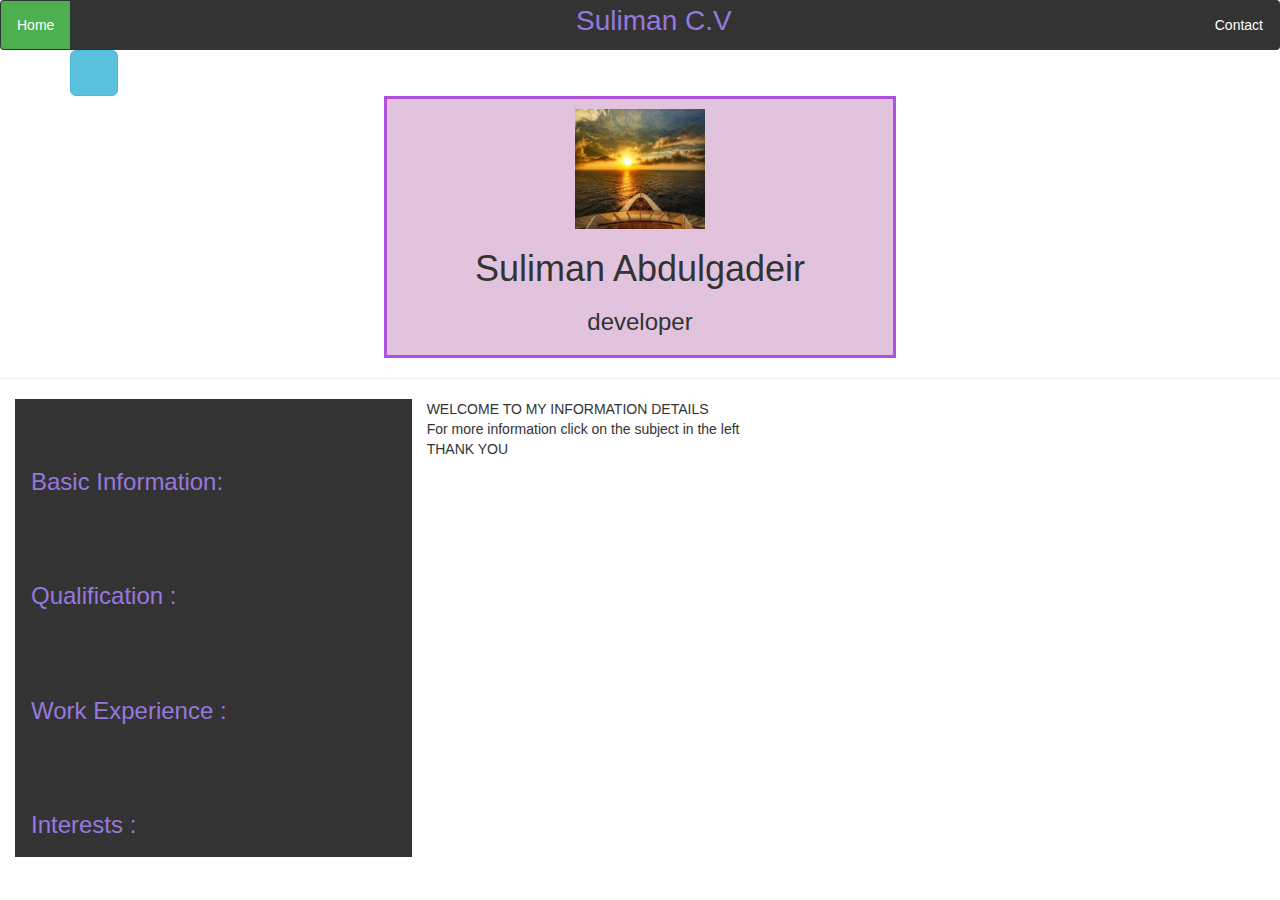
==== index.html @ 8e0592b6 "Update index.html" ====
<!DOCTYPE html>
<html>
<head>
	<meta charset="utf-8">
	
	<link href="mystyle.css" rel="stylesheet">
	<link rel="stylesheet" type="text/css" href="bootstrap.min.css">	
	<title>My cv</title>
    
    <script src="https://ajax.googleapis.com/ajax/libs/jquery/1.12.4/jquery.min.js"></script>
    <script src="http://maxcdn.bootstrapcdn.com/bootstrap/3.3.7/js/bootstrap.min.js"></script>
<script>
$(document).ready(function(){
    $(".su div").hide();
    

    $("#Qualification").click(function(){
        $(".su div").hide();
        $('.introduction').hide();
        $('#toon2').show();
       
    });
    $("#inform").click(function(){
        $(".su div").hide();
        $('.introduction').hide();
        $('#toon1').show();
        
    });
     $("#Interests").click(function(){
        $(".su div").hide();
        $('.introduction').hide();
        $('#toon4').show();
        
    });
       $("#Experience").click(function(){
        $(".su div").hide();
        $('.introduction').hide();
        $('#toon3').show();
        
    });
});

//onclick change the background color
$(function() {
   var links = $('a.link').click(function() {
       links.removeClass('active');
       $(this).addClass('active');
   });
});

</script>

</head>
<body>


	<ul class="navbar">
  		<li><a class="active" href="#home">Home</a></li>
  		<li class="center">Suliman C.V</li>
  		<li style="float:right"><a href="contact.html" target="_self">Contact</a></li>
	</ul>

    <div class="container">
    <a class="btn btn-info btn-lg" href="#inform">
    <span class="glyphicon glyphicon-hand-down"></span>
    </a>
    </div>

    <div class="upper">
    	<img src="sun.jpg" width="130" height="120">
    	<h1>Suliman Abdulgadeir</h1>
    	<h3>developer</h3>

    </div>
    <hr>

    <div class="option">
        <div class="col-md-4">
    	<ul class="Information">
    		<li><a id="inform" class="link">

            <h3>Basic Information:</h3>
            
             </a></li>
            <li> <a id="Qualification" class="link"> <h3>Qualification :</h3>  </a></li>
            <li><a id="Experience" class="link"> <h3>Work Experience :</h3> </a></li>
            <li><a id="Interests" class="link"> <h3>Interests : </h3> </a></li>  
        </ul>
        </div>
        <div class="introduction">
        WELCOME TO MY INFORMATION DETAILS  <br>
        For more information click on the subject in the left<br>
        THANK YOU
        </div>

        <div class="col-md-8 su" >
            <div class="p1" id="toon1">
    		Name:suliman abdelgadeir<br>
    		Date of birth : 1/1/1988<br>
    		Nationality :sudanese<br>
    		Languages: 1/ Arabic (Mother tongue)<br>
    				   2/ English<br>
					  

			Present home: Paris,France. <br>
            </div>
    		
    		
    		<br>
            <div class="p2" id="toon2">
			diploma of computer science & tecknology "3years" <br> Khartoum university<br>
    		</div>
    		<br>
            <div class="p3" id="toon3">
			* Computer training course in ministry of planning & public utilities (land department) .<br>
			* Computer technician in F&H engineering company .<br>

			* Director of the informatics Department of ALSALAM company for foreign recuruitment and employment .
            </div>
			
    		

			<br>
            <div class="p4" id="toon4">
			reading <br> swiming <br> play football & basketball <br> gym 
            </div>
        </div>		
</body>
</html>
---- mystyle.css ----
.upper {
	 background: rgb(225,195,222);
    margin: auto;
    width: 40%;
    border: 3px solid rgb(176,80,222);
    padding: 10px;
    text-align: center;
}

li.center {
	position: absolute;
	left: 45% ;
	color: rgb(150,120,222);
	font-size: 200% ;
	
}

ul.navbar {
    list-style-type: none; /*for hide the point in the list*/
    margin: 0;
    padding: 0;
    overflow: hidden;
    background-color: #333;
}

ul.navbar li {
    float: left;
    
}

ul.navbar li:last-child {
    border-right: none;
}

ul.navbar li a {
    display: block;
    color: white;
    text-align: center;
    padding: 14px 16px;
    text-decoration: none;
}

ul.navbar li a:hover:not(.active) {
    background-color: #111;
}

.active {
    background-color: #4CAF50;
}

h4 {
    display: none;
}
ul.Information {
     list-style-type: none; /*for hide the point in the list*/
    margin: 0;
    padding: 0;
    overflow: hidden;
    background-color: #333;
    color: white;
}

ul.Information li a {
    display: block;
    color: rgb(150,120,222);
    padding: 50px 0 8px 16px;
    text-decoration: none;
}
ul.Information li a.active {
    background-color: #4CAF50;
    color: white;
}

ul.Information li a:hover:not(.active) {
    background-color: #555;
    color: white;
}
p.details {
	position: absolute;
	left: 25% ;
	margin: 40px;
}
#panel, #flip {
    padding: 10px;
    text-align: center;
    background-color: #e5eecc;
    border: solid 1px #c3c3c3;
}

#panel {
    padding: 100px;
    display: none;
}
.hidden { display: none; }
.unhidden { display: block; }
a {
    text-decoration: none;
}
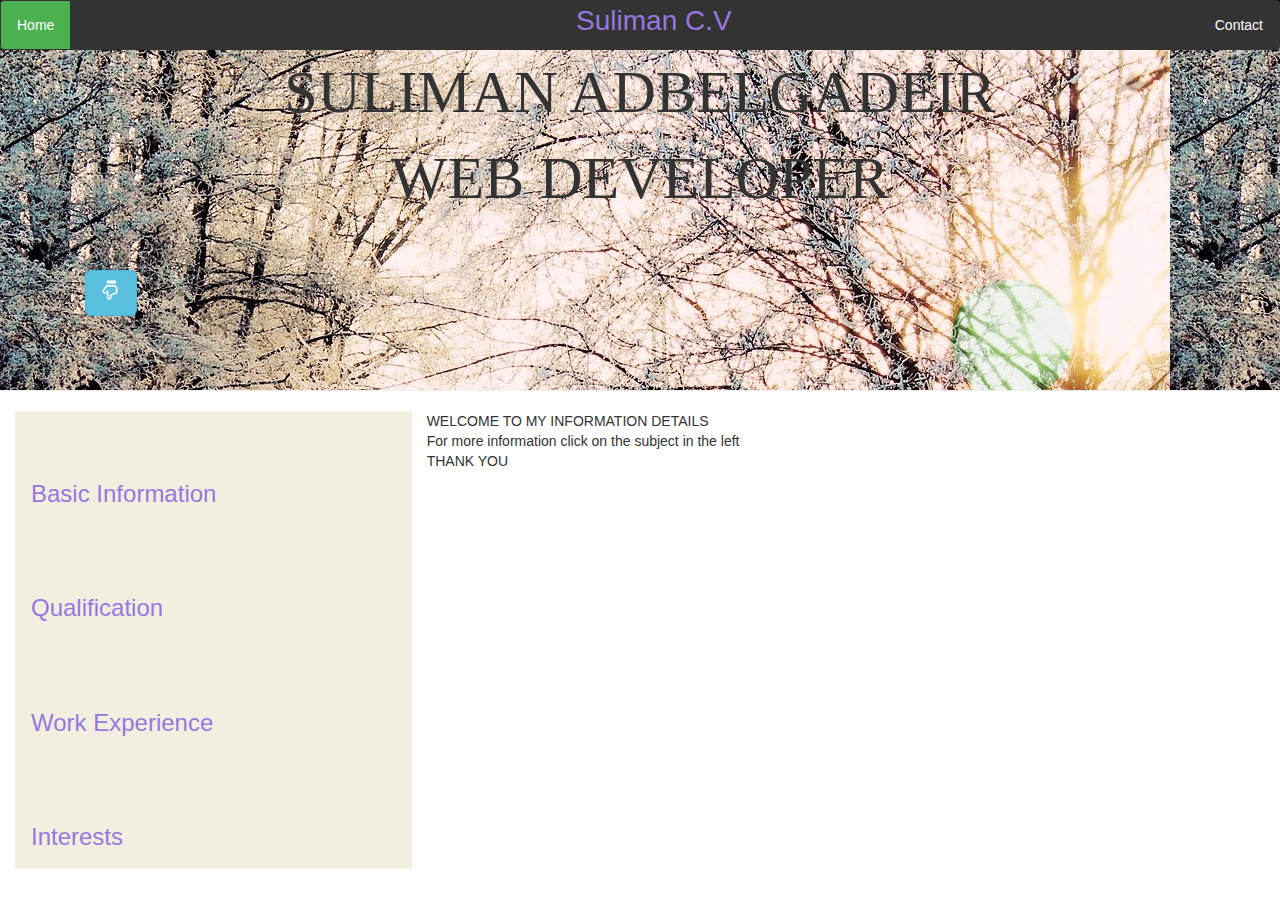
==== commit 7cabb639: "new addition" ====
--- a/index.html
+++ b/index.html
@@ -6,7 +6,7 @@
 	<link href="mystyle.css" rel="stylesheet">
 	<link rel="stylesheet" type="text/css" href="bootstrap.min.css">	
 	<title>My cv</title>
-    
+    <link rel="stylesheet" href="http://maxcdn.bootstrapcdn.com/bootstrap/3.3.7/css/bootstrap.min.css">
     <script src="https://ajax.googleapis.com/ajax/libs/jquery/1.12.4/jquery.min.js"></script>
     <script src="http://maxcdn.bootstrapcdn.com/bootstrap/3.3.7/js/bootstrap.min.js"></script>
 <script>
@@ -53,38 +53,39 @@
 </head>
 <body>
 
-
+<div class="up">
 	<ul class="navbar">
   		<li><a class="active" href="#home">Home</a></li>
   		<li class="center">Suliman C.V</li>
   		<li style="float:right"><a href="contact.html" target="_self">Contact</a></li>
 	</ul>
 
-    <div class="container">
+     <div class="container">
     <a class="btn btn-info btn-lg" href="#inform">
     <span class="glyphicon glyphicon-hand-down"></span>
     </a>
     </div>
-
     <div class="upper">
-    	<img src="sun.jpg" width="130" height="120">
-    	<h1>Suliman Abdulgadeir</h1>
-    	<h3>developer</h3>
-
+    
+    	
+    	SULIMAN ADBELGADEIR <br>
+    	  WEB DEVELOPER
+        </div>
+        <hr>
     </div>
-    <hr>
-
+    
+    
     <div class="option">
         <div class="col-md-4">
     	<ul class="Information">
     		<li><a id="inform" class="link">
 
-            <h3>Basic Information:</h3>
+            <h3>Basic Information</h3>
             
              </a></li>
-            <li> <a id="Qualification" class="link"> <h3>Qualification :</h3>  </a></li>
-            <li><a id="Experience" class="link"> <h3>Work Experience :</h3> </a></li>
-            <li><a id="Interests" class="link"> <h3>Interests : </h3> </a></li>  
+            <li> <a id="Qualification" class="link"> <h3>Qualification </h3>  </a></li>
+            <li><a id="Experience" class="link"> <h3>Work Experience </h3> </a></li>
+            <li><a id="Interests" class="link"> <h3>Interests  </h3> </a></li>  
         </ul>
         </div>
         <div class="introduction">
@@ -124,6 +125,7 @@
             <div class="p4" id="toon4">
 			reading <br> swiming <br> play football & basketball <br> gym 
             </div>
-        </div>		
+        </div>	
+       	
 </body>
-</html>
+</html>--- a/mystyle.css
+++ b/mystyle.css
@@ -1,10 +1,27 @@
+@font-face {
+   font-family: myFirstFont;
+   src: url(sansation_light.woff);
+}
+.up{
+    background-image: url(man.jpg);
+}
+body{
+    background-color: #e5eecc;
+}
+.active {
+    background-color: #4CAF50;
+}
 .upper {
-	 background: rgb(225,195,222);
+	font-family: "Times New Roman", Times, serif;
+    font-size: 60px;
     margin: auto;
-    width: 40%;
-    border: 3px solid rgb(176,80,222);
-    padding: 10px;
+    height: 320px;
     text-align: center;
+}
+.container{
+    position: absolute;
+    top: 270px;
+    left: 70px;
 }
 
 li.center {
@@ -44,9 +61,8 @@
     background-color: #111;
 }
 
-.active {
-    background-color: #4CAF50;
-}
+/* onclick change the background color */ 
+a.link.active { color:#003300; }
 
 h4 {
     display: none;
@@ -56,7 +72,7 @@
     margin: 0;
     padding: 0;
     overflow: hidden;
-    background-color: #333;
+    background-color: rgb(243, 239, 224);
     color: white;
 }
 
@@ -95,4 +111,4 @@
 .unhidden { display: block; }
 a {
     text-decoration: none;
-}+}
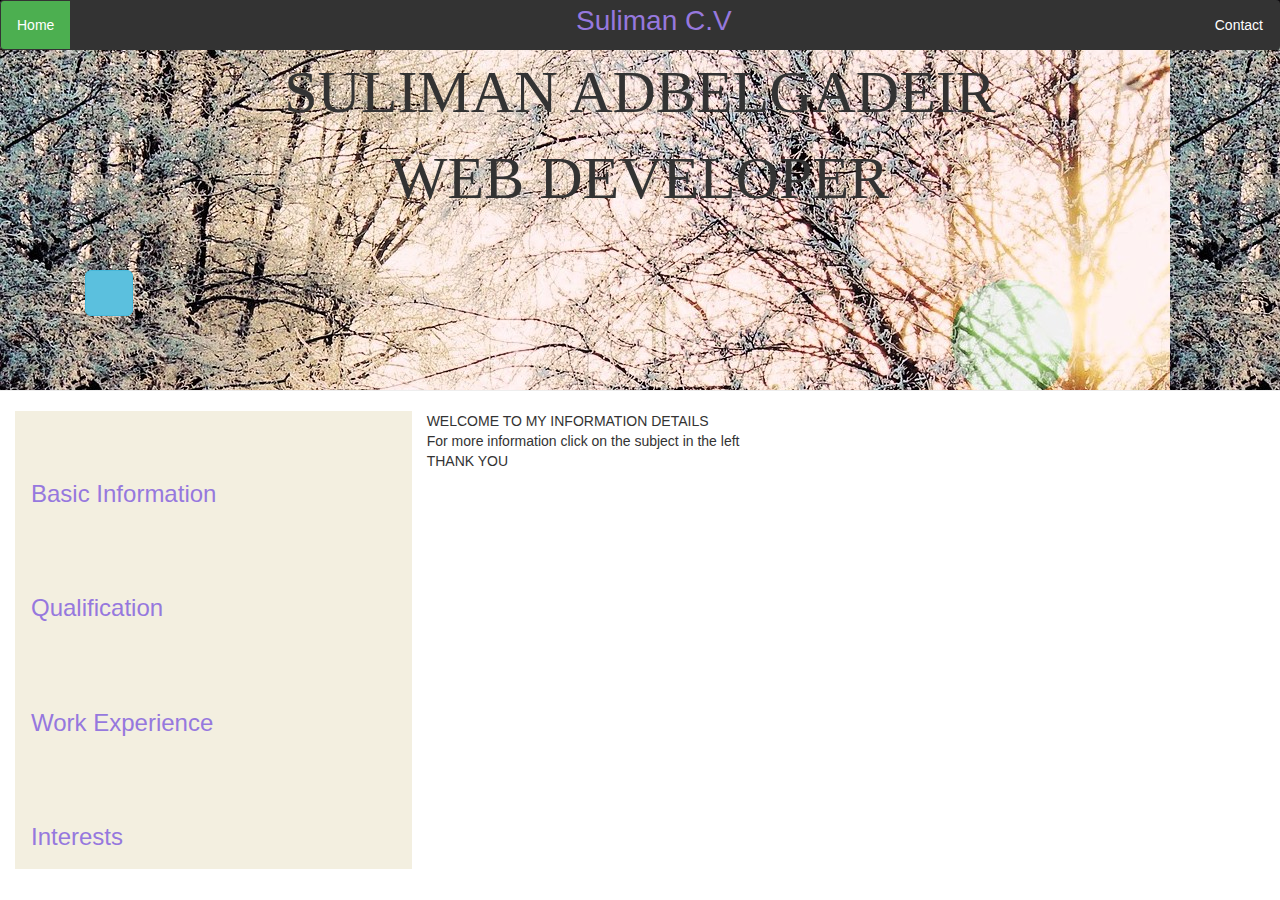
==== commit a054837d: "Merge https://github.com/solomongamid/solomongamid.github.io" ====
--- a/index.html
+++ b/index.html
@@ -6,7 +6,7 @@
 	<link href="mystyle.css" rel="stylesheet">
 	<link rel="stylesheet" type="text/css" href="bootstrap.min.css">	
 	<title>My cv</title>
-    <link rel="stylesheet" href="http://maxcdn.bootstrapcdn.com/bootstrap/3.3.7/css/bootstrap.min.css">
+    
     <script src="https://ajax.googleapis.com/ajax/libs/jquery/1.12.4/jquery.min.js"></script>
     <script src="http://maxcdn.bootstrapcdn.com/bootstrap/3.3.7/js/bootstrap.min.js"></script>
 <script>
@@ -128,4 +128,4 @@
         </div>	
        	
 </body>
-</html>+</html>
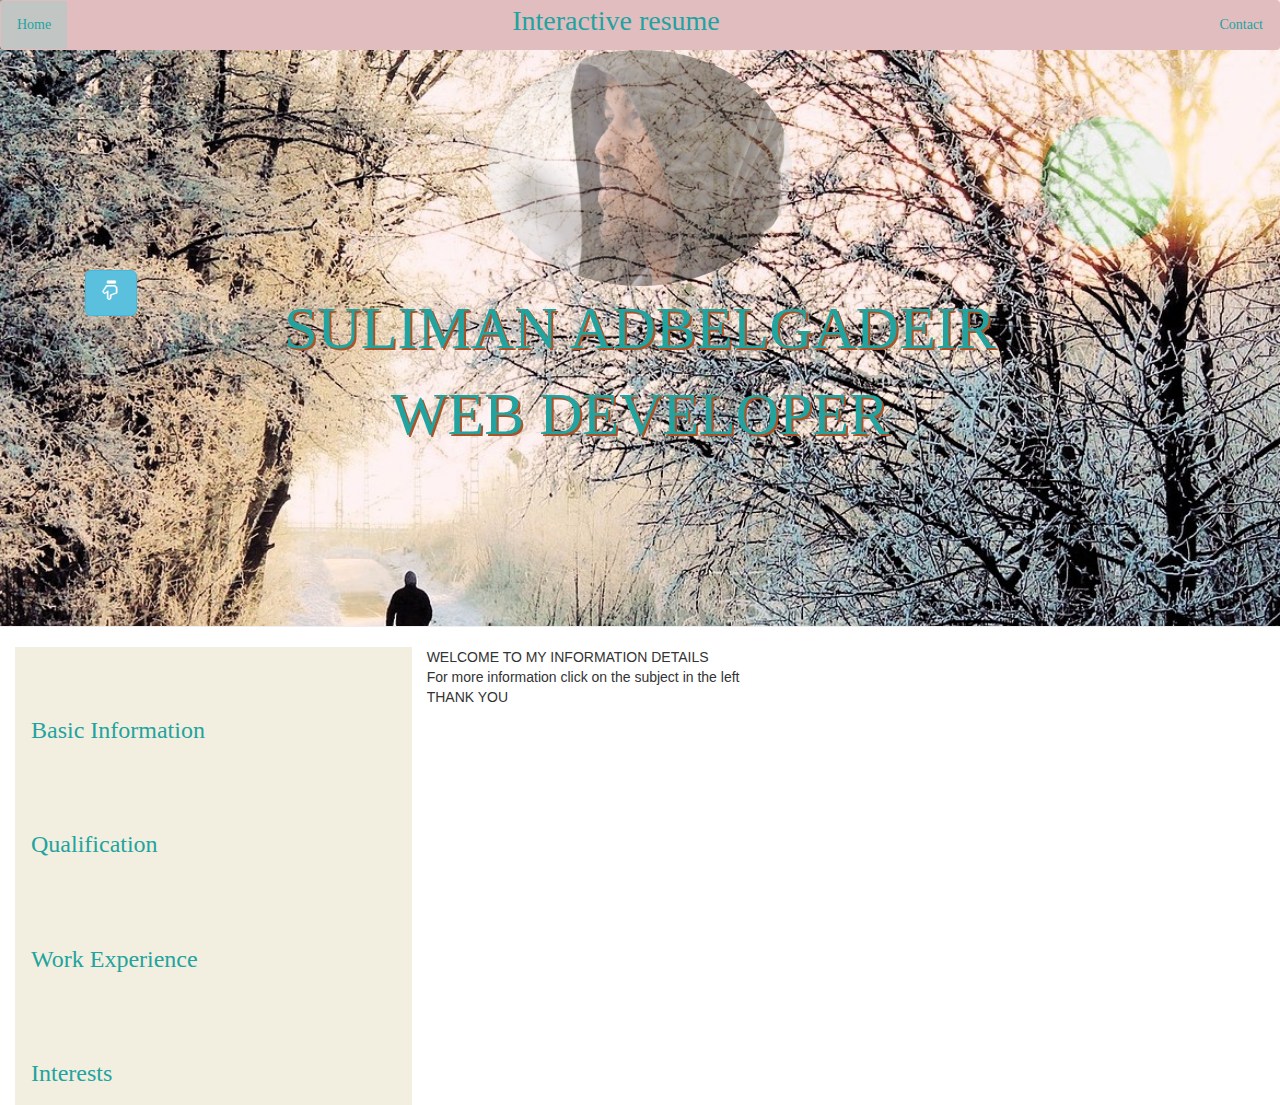
==== commit 0df651d2: "new style" ====
--- a/index.html
+++ b/index.html
@@ -2,13 +2,16 @@
 <html>
 <head>
 	<meta charset="utf-8">
-	
+	<meta name="viewport" content="width=device-width, initial-scale=1">
 	<link href="mystyle.css" rel="stylesheet">
 	<link rel="stylesheet" type="text/css" href="bootstrap.min.css">	
 	<title>My cv</title>
-    
-    <script src="https://ajax.googleapis.com/ajax/libs/jquery/1.12.4/jquery.min.js"></script>
-    <script src="http://maxcdn.bootstrapcdn.com/bootstrap/3.3.7/js/bootstrap.min.js"></script>
+   
+  
+  <link rel="stylesheet" href="http://maxcdn.bootstrapcdn.com/bootstrap/3.3.7/css/bootstrap.min.css">
+  <script src="https://ajax.googleapis.com/ajax/libs/jquery/1.12.4/jquery.min.js"></script>
+  <script src="http://maxcdn.bootstrapcdn.com/bootstrap/3.3.7/js/bootstrap.min.js"></script>
+
 <script>
 $(document).ready(function(){
     $(".su div").hide();
@@ -56,7 +59,7 @@
 <div class="up">
 	<ul class="navbar">
   		<li><a class="active" href="#home">Home</a></li>
-  		<li class="center">Suliman C.V</li>
+  		<li class="center">Interactive resume</li>
   		<li style="float:right"><a href="contact.html" target="_self">Contact</a></li>
 	</ul>
 
@@ -65,12 +68,13 @@
     <span class="glyphicon glyphicon-hand-down"></span>
     </a>
     </div>
-    <div class="upper">
     
-    	
+    <img src="solomon.JPG" class="img-circle" alt="Cinque Terre" width="304" height="236" id="supic"  >
+    	<div class="upper">
     	SULIMAN ADBELGADEIR <br>
     	  WEB DEVELOPER
         </div>
+        
         <hr>
     </div>
     
--- a/mystyle.css
+++ b/mystyle.css
@@ -1,23 +1,32 @@
-@font-face {
-   font-family: myFirstFont;
-   src: url(sansation_light.woff);
-}
-.up{
-    background-image: url(man.jpg);
+
+.up{ 
+    background: no-repeat center right fixed url(man.jpg); /* make body move on it  */
+    background-size: 100%;
 }
 body{
     background-color: #e5eecc;
 }
+#supic{
+   opacity: 0.5; /* make photo appearnce 50%  */
+   display: block;
+    margin: 0 auto;
+}
+#supic:hover{
+   opacity: 1;
+}
 .active {
-    background-color: #4CAF50;
+    background-color: rgb(193, 197, 196);
 }
 .upper {
 	font-family: "Times New Roman", Times, serif;
+    text-shadow: 2px 2px rgb(170, 82, 40);
     font-size: 60px;
+    color: rgb(34, 163, 159);
     margin: auto;
     height: 320px;
     text-align: center;
 }
+
 .container{
     position: absolute;
     top: 270px;
@@ -26,8 +35,9 @@
 
 li.center {
 	position: absolute;
-	left: 45% ;
-	color: rgb(150,120,222);
+	left: 40% ;
+    font-family: "Times New Roman", Times, serif;
+	color: rgb(34, 163, 159);
 	font-size: 200% ;
 	
 }
@@ -37,7 +47,7 @@
     margin: 0;
     padding: 0;
     overflow: hidden;
-    background-color: #333;
+    background-color: rgb(225, 189, 192);
 }
 
 ul.navbar li {
@@ -51,14 +61,15 @@
 
 ul.navbar li a {
     display: block;
-    color: white;
+    font-family: "Times New Roman", Times, serif;
+    color: rgb(34, 163, 159);
     text-align: center;
     padding: 14px 16px;
     text-decoration: none;
 }
 
 ul.navbar li a:hover:not(.active) {
-    background-color: #111;
+    background-color: rgb(193, 197, 196);
 }
 
 /* onclick change the background color */ 
@@ -78,7 +89,8 @@
 
 ul.Information li a {
     display: block;
-    color: rgb(150,120,222);
+    font-family: "Times New Roman", Times, serif;
+    color: rgb(34, 163, 159);
     padding: 50px 0 8px 16px;
     text-decoration: none;
 }
@@ -88,7 +100,7 @@
 }
 
 ul.Information li a:hover:not(.active) {
-    background-color: #555;
+    background-color: rgb(193, 197, 196);
     color: white;
 }
 p.details {
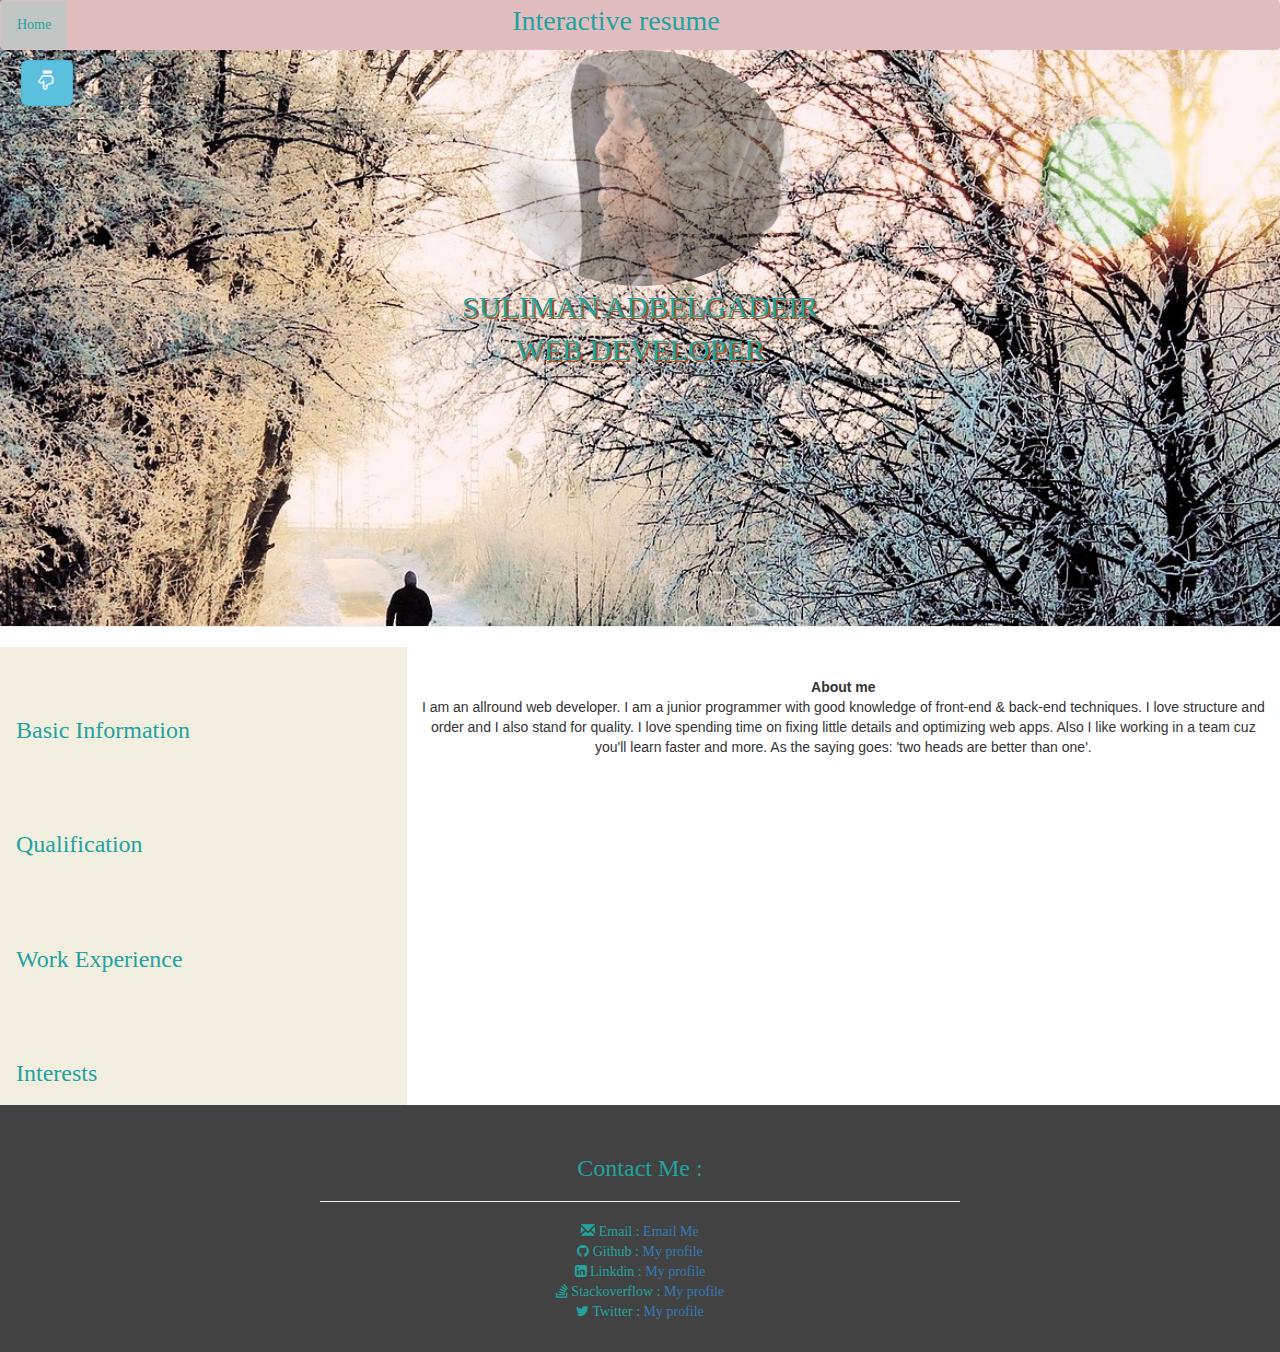
==== commit b4a2dceb: "adding" ====
--- a/index.html
+++ b/index.html
@@ -7,7 +7,7 @@
 	<link rel="stylesheet" type="text/css" href="bootstrap.min.css">	
 	<title>My cv</title>
    
-  
+  <link rel="stylesheet" href="http://cdnjs.cloudflare.com/ajax/libs/font-awesome/4.6.3/css/font-awesome.min.css">
   <link rel="stylesheet" href="http://maxcdn.bootstrapcdn.com/bootstrap/3.3.7/css/bootstrap.min.css">
   <script src="https://ajax.googleapis.com/ajax/libs/jquery/1.12.4/jquery.min.js"></script>
   <script src="http://maxcdn.bootstrapcdn.com/bootstrap/3.3.7/js/bootstrap.min.js"></script>
@@ -60,7 +60,6 @@
 	<ul class="navbar">
   		<li><a class="active" href="#home">Home</a></li>
   		<li class="center">Interactive resume</li>
-  		<li style="float:right"><a href="contact.html" target="_self">Contact</a></li>
 	</ul>
 
      <div class="container">
@@ -80,7 +79,8 @@
     
     
     <div class="option">
-        <div class="col-md-4">
+        <div class="row">
+        <div class="col-sm-4">
     	<ul class="Information">
     		<li><a id="inform" class="link">
 
@@ -91,44 +91,58 @@
             <li><a id="Experience" class="link"> <h3>Work Experience </h3> </a></li>
             <li><a id="Interests" class="link"> <h3>Interests  </h3> </a></li>  
         </ul>
-        </div>
+        </div> 
+
         <div class="introduction">
-        WELCOME TO MY INFORMATION DETAILS  <br>
-        For more information click on the subject in the left<br>
-        THANK YOU
+        <b>About me </b> <br> I am an allround web developer. I am a junior programmer with good knowledge of front-end & back-end techniques. I love structure and order and I also stand for quality. I love spending time on fixing little details and optimizing web apps. Also I like working in a team cuz you'll learn faster and more. As the saying goes: 'two heads are better than one'.<br>
         </div>
 
-        <div class="col-md-8 su" >
+        <div class="col-sm-8 su" >
             <div class="p1" id="toon1">
-    		Name:suliman abdelgadeir<br>
-    		Date of birth : 1/1/1988<br>
-    		Nationality :sudanese<br>
-    		Languages: 1/ Arabic (Mother tongue)<br>
-    				   2/ English<br>
-					  
+    		<b>Name:</b> <br/>Suliman  Abdelgadeir<br>
+    		<b>Age :</b> <br/>30 years<br>
+    		<b>Languages: </b> <br/>French <br>English<br>Arabic <br/>Spanish<br/>
+			<b>Location: </b> <br/> Paris,France. <br>
+            </div>
 
-			Present home: Paris,France. <br>
+            <div class="p2" id="toon2">
+            
+            <b>Simplon.co</b><br>
+            Web developement (7 months - 2016)<br/> 
+            Intensive training on (HTML5, CSS3, Bootstrap, PHP, phpMyAdmin Java, JavaScript, MySQL, Sympony, Worldpress, Ruby, Python) and system administration(Linux).
+            <br>
+
+            <b>University of Khartoum</b><br>
+            Computer Science & Tecknology (3 years - 2007_2010) <br>
+            Computer science_Digital system_Electronics_Data base system_System analysis and design_Operating systems_Computer networks_Web page and internet concepts <br>
+    		</div>
+
+            <div class="p3" id="toon3">
+            <b>ALSALAM company for foreign recuruitment and employment</b>  <br/>Information Technology (IT) Manager<br/>creator of the department, Management partnerships in the country
+            Gulf, mainly Saudi Arabia (Universities, embassies, businesses) 
+            (2 years - 2011_2013) <br/>
+            <b>F&H engineering company</b><br> Computer technician, Repair and maintenance, data entry, administrative assistant (1 year - 2010_2011)
+            <br/> 
+			<b>Ministry of Planning and Urban Development (Land department) </b><br>Training of Systems Analysis and Design using visul basic (2 months - 2008)<br/>
             </div>
     		
-    		
-    		<br>
-            <div class="p2" id="toon2">
-			diploma of computer science & tecknology "3years" <br> Khartoum university<br>
-    		</div>
-    		<br>
-            <div class="p3" id="toon3">
-			* Computer training course in ministry of planning & public utilities (land department) .<br>
-			* Computer technician in F&H engineering company .<br>
 
-			* Director of the informatics Department of ALSALAM company for foreign recuruitment and employment .
+			
+            <div class="p4" id="toon4">
+			environment <br> Arts & creation<br> Reading <br> Swiming <br> Play football & Basketball &Volleyball <br> Gym 
             </div>
-			
-    		
 
-			<br>
-            <div class="p4" id="toon4">
-			reading <br> swiming <br> play football & basketball <br> gym 
             </div>
+        </div>
+
+        <div class="footer">
+            <h3>Contact Me :</h3> 
+            <hr width="50%">
+            <span class="glyphicon glyphicon-envelope"></span> Email :<a href="mailto:sulimanabdulgadeir@gmail.com">       Email Me</a> <br>
+            <i class="fa fa-github"></i> Github : <a href="https://github.com/solomongamid"> My profile </a> <br>
+           <i class="fa fa-linkedin-square"></i> Linkdin : <a href="https://www.linkedin.com/in/suliman-adul-525925118?trk=nav_responsive_tab_profile"> My profile </a><br>
+           <i class="fa fa-stack-overflow"></i> Stackoverflow : <a href="https://stackoverflow.com/users/6663713/solomongamid?tab=profile"> My profile </a><br>
+           <i class="fa fa-twitter"></i> Twitter :  <a href="https://twitter.com/AdulSuliman"> My profile </a>
         </div>	
        	
 </body>
--- a/mystyle.css
+++ b/mystyle.css
@@ -20,7 +20,7 @@
 .upper {
 	font-family: "Times New Roman", Times, serif;
     text-shadow: 2px 2px rgb(170, 82, 40);
-    font-size: 60px;
+    font-size: 30px;
     color: rgb(34, 163, 159);
     margin: auto;
     height: 320px;
@@ -29,8 +29,16 @@
 
 .container{
     position: absolute;
-    top: 270px;
-    left: 70px;
+    top: 60px;
+    left: 6px;
+}
+
+.introduction{
+    text-align: center;
+    padding: 30px;
+}
+.su{
+    padding: 30px;
 }
 
 li.center {
@@ -124,3 +132,12 @@
 a {
     text-decoration: none;
 }
+.footer{
+    text-align: center;
+    font-family: "Times New Roman", Times, serif;
+    background-color: rgb(67, 66, 66);
+    color: rgb(34, 163, 159);
+    padding-top: 30px;
+    padding-bottom: 30px;
+
+}
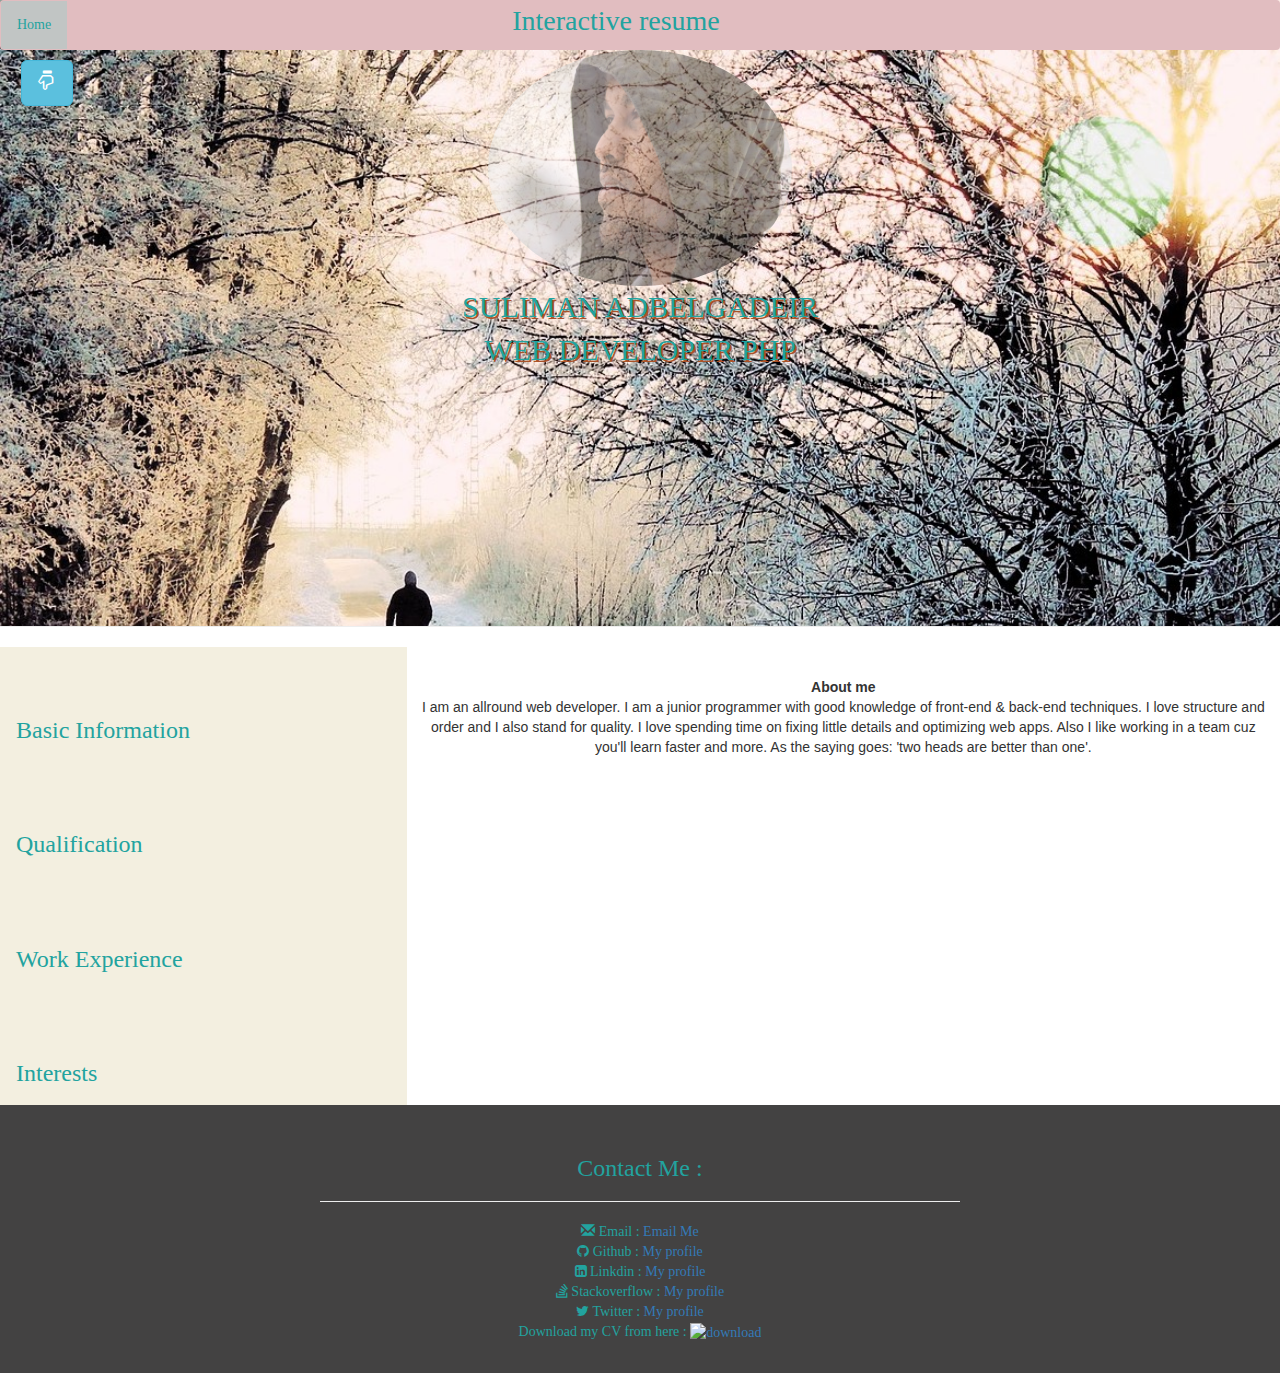
==== commit b0114c61: "Update index.html" ====
--- a/index.html
+++ b/index.html
@@ -71,7 +71,7 @@
     <img src="solomon.JPG" class="img-circle" alt="Cinque Terre" width="304" height="236" id="supic"  >
     	<div class="upper">
     	SULIMAN ADBELGADEIR <br>
-    	  WEB DEVELOPER
+    	  WEB DEVELOPER PHP
         </div>
         
         <hr>
@@ -142,7 +142,11 @@
             <i class="fa fa-github"></i> Github : <a href="https://github.com/solomongamid"> My profile </a> <br>
            <i class="fa fa-linkedin-square"></i> Linkdin : <a href="https://www.linkedin.com/in/suliman-adul-525925118?trk=nav_responsive_tab_profile"> My profile </a><br>
            <i class="fa fa-stack-overflow"></i> Stackoverflow : <a href="https://stackoverflow.com/users/6663713/solomongamid?tab=profile"> My profile </a><br>
-           <i class="fa fa-twitter"></i> Twitter :  <a href="https://twitter.com/AdulSuliman"> My profile </a>
+           <i class="fa fa-twitter"></i> Twitter :  <a href="https://twitter.com/AdulSuliman"> My profile </a><br>
+           Download my CV from here : 
+           <a href="mycv.pdf" download>
+           <img border="0" src="download.png" alt="download" width="40" height="42">
+           </a>
         </div>	
        	
 </body>
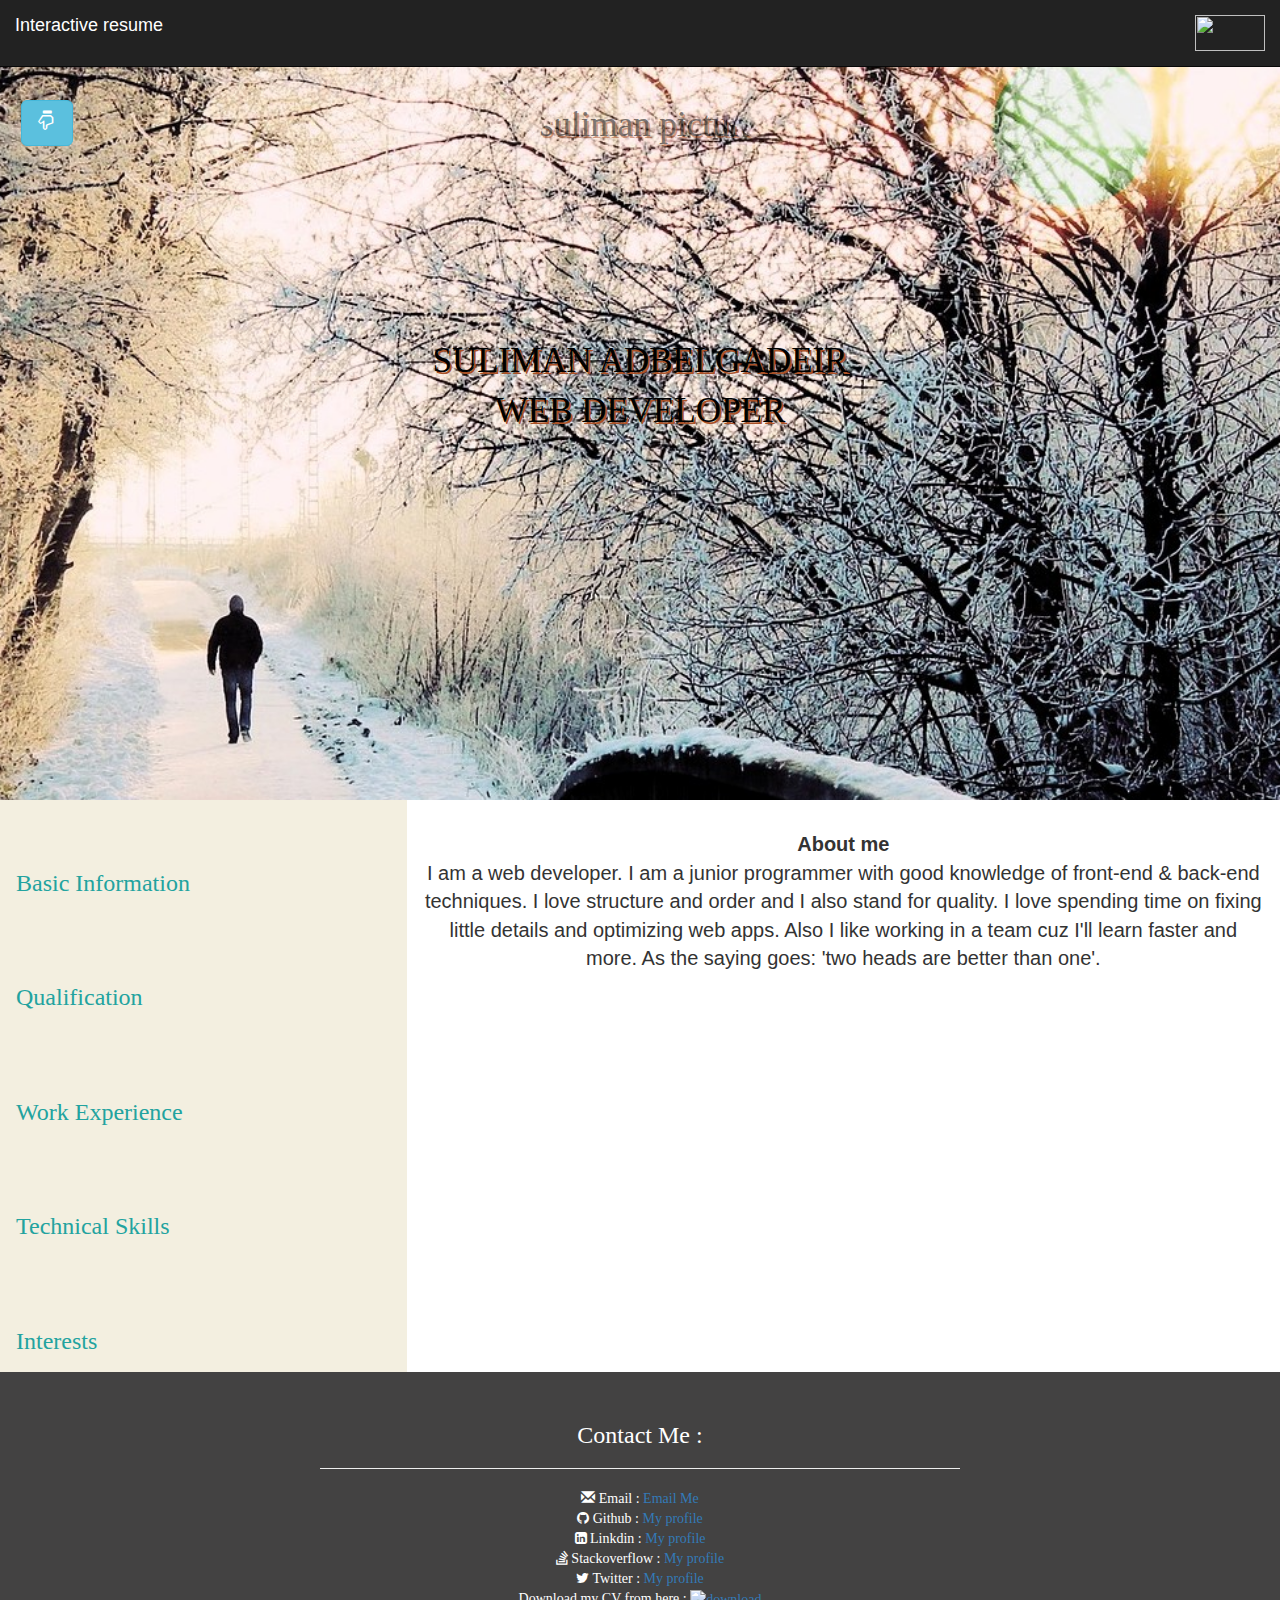
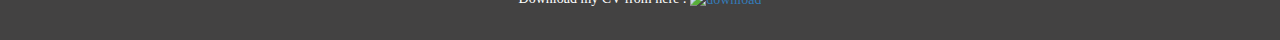
==== commit 1a79756d: "Merge branch 'master' of https://github.com/solomongamid/solomongamid.github.io" ====
--- a/index.html
+++ b/index.html
@@ -1,153 +1,261 @@
-<!DOCTYPE html>
-<html>
-<head>
-	<meta charset="utf-8">
-	<meta name="viewport" content="width=device-width, initial-scale=1">
-	<link href="mystyle.css" rel="stylesheet">
-	<link rel="stylesheet" type="text/css" href="bootstrap.min.css">	
-	<title>My cv</title>
-   
-  <link rel="stylesheet" href="http://cdnjs.cloudflare.com/ajax/libs/font-awesome/4.6.3/css/font-awesome.min.css">
-  <link rel="stylesheet" href="http://maxcdn.bootstrapcdn.com/bootstrap/3.3.7/css/bootstrap.min.css">
-  <script src="https://ajax.googleapis.com/ajax/libs/jquery/1.12.4/jquery.min.js"></script>
-  <script src="http://maxcdn.bootstrapcdn.com/bootstrap/3.3.7/js/bootstrap.min.js"></script>
-
-<script>
-$(document).ready(function(){
-    $(".su div").hide();
-    
-
-    $("#Qualification").click(function(){
-        $(".su div").hide();
-        $('.introduction').hide();
-        $('#toon2').show();
-       
-    });
-    $("#inform").click(function(){
-        $(".su div").hide();
-        $('.introduction').hide();
-        $('#toon1').show();
-        
-    });
-     $("#Interests").click(function(){
-        $(".su div").hide();
-        $('.introduction').hide();
-        $('#toon4').show();
-        
-    });
-       $("#Experience").click(function(){
-        $(".su div").hide();
-        $('.introduction').hide();
-        $('#toon3').show();
-        
-    });
-});
-
-//onclick change the background color
-$(function() {
-   var links = $('a.link').click(function() {
-       links.removeClass('active');
-       $(this).addClass('active');
-   });
-});
-
-</script>
-
-</head>
-<body>
-
-<div class="up">
-	<ul class="navbar">
-  		<li><a class="active" href="#home">Home</a></li>
-  		<li class="center">Interactive resume</li>
-	</ul>
-
-     <div class="container">
-    <a class="btn btn-info btn-lg" href="#inform">
-    <span class="glyphicon glyphicon-hand-down"></span>
-    </a>
+  <!DOCTYPE html>
+  <html>
+  <head>
+  	<meta charset="utf-8">
+  	<meta name="viewport" content="width=device-width, initial-scale=1">
+  	<link href="mystyle.css" rel="stylesheet">
+  	<link rel="stylesheet" type="text/css" href="bootstrap.min.css">	
+  	<title>My cv</title>
+     
+    <link rel="stylesheet" href="http://cdnjs.cloudflare.com/ajax/libs/font-awesome/4.6.3/css/font-awesome.min.css">
+    <link rel="stylesheet" href="http://maxcdn.bootstrapcdn.com/bootstrap/3.3.7/css/bootstrap.min.css">
+    <script src="https://ajax.googleapis.com/ajax/libs/jquery/1.12.4/jquery.min.js"></script>
+    <script src="http://maxcdn.bootstrapcdn.com/bootstrap/3.3.7/js/bootstrap.min.js"></script>
+
+    <!-- PWAPPS -->
+    <link rel="apple-touch-icon" sizes="57x57" href="/apple-icon-57x57.png">
+    <link rel="apple-touch-icon" sizes="60x60" href="/apple-icon-60x60.png">
+    <link rel="apple-touch-icon" sizes="72x72" href="/apple-icon-72x72.png">
+    <link rel="apple-touch-icon" sizes="76x76" href="/apple-icon-76x76.png">
+    <link rel="apple-touch-icon" sizes="114x114" href="/apple-icon-114x114.png">
+    <link rel="apple-touch-icon" sizes="120x120" href="/apple-icon-120x120.png">
+    <link rel="apple-touch-icon" sizes="144x144" href="/apple-icon-144x144.png">
+    <link rel="apple-touch-icon" sizes="152x152" href="/apple-icon-152x152.png">
+    <link rel="apple-touch-icon" sizes="180x180" href="/apple-icon-180x180.png">
+    <link rel="icon" type="image/png" sizes="192x192"  href="/android-icon-192x192.png">
+    <link rel="icon" type="image/png" sizes="32x32" href="/favicon-32x32.png">
+    <link rel="icon" type="image/png" sizes="96x96" href="/favicon-96x96.png">
+    <link rel="icon" type="image/png" sizes="16x16" href="/favicon-16x16.png">
+    <link rel="manifest" href="/manifest.json">
+    <meta name="msapplication-TileColor" content="#ffffff">
+    <meta name="msapplication-TileImage" content="/ms-icon-144x144.png">
+    <meta name="theme-color" content="#ffffff">
+
+
+
+    <script>
+    if (‘serviceWorker’ in navigator) { 
+      window.addEventListener(‘load’, function() {   
+        navigator.serviceWorker.register(‘/sw.js’).then(
+          function(registration) { 
+            // Registration was successful
+            console.log(‘ServiceWorker registration successful with scope: ‘, registration.scope); }, 
+          function(err) { 
+            // registration failed :( 
+            console.log(‘ServiceWorker registration failed: ‘, err); 
+          }); 
+      });
+    }
+    </script>
+
+  <script>
+  $(document).ready(function(){
+      $("#su div").hide();
+      
+
+      $("#Qualification").click(function(){
+          $("#su div").hide();
+          $('.introduction').hide();
+          $('#toon2').show();
+         
+      });
+      $("#inform").click(function(){
+          $("#su div").hide();
+          $('.introduction').hide();
+          $('#toon1').show();
+          
+      });
+       $("#Interests").click(function(){
+          $("#su div").hide();
+          $('.introduction').hide();
+          $('#toon4').show();
+          
+      });
+         $("#Experience").click(function(){
+          $("#su div").hide();
+          $('.introduction').hide();
+          $('#toon3').show();
+          
+      });
+         $("#skills").click(function(){
+          $("#su div").hide();
+          $('.introduction').hide();
+          $('#toon5').show();
+          
+      });
+  });
+
+  //onclick change the background color
+  $(function() {
+     var links = $('a.link').click(function() {
+         links.removeClass('active');
+         $(this).addClass('active');
+     });
+  });
+
+  </script>
+
+  </head>
+  <body>
+  <nav class="navbar navbar-inverse navbar-fixed-top">
+  <div class="container-fluid">
+    <div class="navbar-brand">
+      Interactive resume
     </div>
     
-    <img src="solomon.JPG" class="img-circle" alt="Cinque Terre" width="304" height="236" id="supic"  >
-    	<div class="upper">
-    	SULIMAN ADBELGADEIR <br>
-    	  WEB DEVELOPER PHP
-        </div>
-        
-        <hr>
-    </div>
-    
-    
-    <div class="option">
-        <div class="row">
-        <div class="col-sm-4">
-    	<ul class="Information">
-    		<li><a id="inform" class="link">
-
-            <h3>Basic Information</h3>
-            
-             </a></li>
-            <li> <a id="Qualification" class="link"> <h3>Qualification </h3>  </a></li>
-            <li><a id="Experience" class="link"> <h3>Work Experience </h3> </a></li>
-            <li><a id="Interests" class="link"> <h3>Interests  </h3> </a></li>  
-        </ul>
-        </div> 
-
-        <div class="introduction">
-        <b>About me </b> <br> I am an allround web developer. I am a junior programmer with good knowledge of front-end & back-end techniques. I love structure and order and I also stand for quality. I love spending time on fixing little details and optimizing web apps. Also I like working in a team cuz you'll learn faster and more. As the saying goes: 'two heads are better than one'.<br>
-        </div>
-
-        <div class="col-sm-8 su" >
-            <div class="p1" id="toon1">
-    		<b>Name:</b> <br/>Suliman  Abdelgadeir<br>
-    		<b>Age :</b> <br/>30 years<br>
-    		<b>Languages: </b> <br/>French <br>English<br>Arabic <br/>Spanish<br/>
-			<b>Location: </b> <br/> Paris,France. <br>
-            </div>
-
-            <div class="p2" id="toon2">
-            
-            <b>Simplon.co</b><br>
-            Web developement (7 months - 2016)<br/> 
-            Intensive training on (HTML5, CSS3, Bootstrap, PHP, phpMyAdmin Java, JavaScript, MySQL, Sympony, Worldpress, Ruby, Python) and system administration(Linux).
-            <br>
-
-            <b>University of Khartoum</b><br>
-            Computer Science & Tecknology (3 years - 2007_2010) <br>
-            Computer science_Digital system_Electronics_Data base system_System analysis and design_Operating systems_Computer networks_Web page and internet concepts <br>
-    		</div>
-
-            <div class="p3" id="toon3">
-            <b>ALSALAM company for foreign recuruitment and employment</b>  <br/>Information Technology (IT) Manager<br/>creator of the department, Management partnerships in the country
-            Gulf, mainly Saudi Arabia (Universities, embassies, businesses) 
-            (2 years - 2011_2013) <br/>
-            <b>F&H engineering company</b><br> Computer technician, Repair and maintenance, data entry, administrative assistant (1 year - 2010_2011)
-            <br/> 
-			<b>Ministry of Planning and Urban Development (Land department) </b><br>Training of Systems Analysis and Design using visul basic (2 months - 2008)<br/>
-            </div>
-    		
-
+    <ul class="nav navbar-nav navbar-right">
+      <li><a href="french.html"><img src="Logo_France1.jpg"  width="70" height="36"></a></li>
+    </ul>
+  </div>
+</nav>
+
+  <div class="up">
+
+      <div class="container">
+        <a class="btn btn-info btn-lg" href="#inform">
+        <span class="glyphicon glyphicon-hand-down"></span>
+        </a>
+      </div>
+      
+      <div class="upper">
+        <img src="susu.jpg" class="img-circle" alt="suliman picture" width="304" height="236" id="supic"  >
+      	SULIMAN ADBELGADEIR <br>
+      	  WEB DEVELOPER
+      </div>
+  </div>
+      
+      
+      <div class="option">
+          <div class="row">
+          <div class="col-sm-4">
+      	<ul class="Information">
+      		<li><a id="inform" class="link">
+
+              <h3>Basic Information</h3>
+              
+               </a></li>
+              <li> <a id="Qualification" class="link"> <h3>Qualification </h3>  </a></li>
+              <li><a id="Experience" class="link"> <h3>Work Experience </h3> </a></li>
+              <li><a id="skills" class="link"> <h3>Technical Skills  </h3> </a></li> 
+              <li><a id="Interests" class="link"> <h3>Interests  </h3> </a></li>
+
+          </ul>
+          </div> 
+
+          <div class="introduction">
+          <b>About me </b> <br> I am a web developer. I am a junior programmer with good knowledge of front-end & back-end techniques. I love structure and order and I also stand for quality. I love spending time on fixing little details and optimizing web apps. Also I like working in a team cuz I'll learn faster and more. As the saying goes: 'two heads are better than one'.<br>
+          </div>
+
+          <div class="col-sm-8 " id="su" >
+              <div class="p1" id="toon1">
+      		<b>Name:</b> <br/>Suliman  Abdelgadeir<br>
+  			  <b>Location: </b> <br/> Paris,France. <br>
+            <hr>
+          <p style="font-family: 'Times New Roman', Times, serif; text-align: center; font-size: 150% ;">LANGUAGES</p>
+
+          <p style="width: 20%; float:left">
+   
+              FRENCH 
+              <br/>ENGLISH
+              <br/>ARAB
+              
+             </p>
+          <p style="width: 80%; float:right;">
+
+          &#9733;&#9733;&#9733;&#9733;&#9734;
+          <br/>&#9733;&#9733;&#9733;&#9733;&#9734;
+          <br/>&#9733;&#9733;&#9733;&#9733;&#9733;
+          
+          </p>
+              </div>
+
+              <div class="p2" id="toon2">
+              
+              <b>Simplon.co</b><br>
+              Web developement (7 months - 2016)<br/> 
+              Intensive training on (HTML5, CSS3, Bootstrap, PHP, phpMyAdmin, JavaScript, MySQL, Sympony, Worldpress).
+              <br><br>
+
+              <b>University of Khartoum</b><br>
+              Computer Science & Tecknology (3 years - 2007_2010) <br>
+              Computer science, Digital system, Electronics, Data base system, System analysis and design, Operating systems, Computer networks, Web page and internet concepts <br>
+      		</div>
+
+              <div class="p3" id="toon3">
+              <b>Simplon.co</b>  <br/>developer junior php full stack <br/> 
+              - Set up WordPress sites by developing custom themes. <br/>
+              - Develop web sites with HTML/CSS, PHP and Javascript. <br/>
+              - Develop functionalities in the context of projects carried out with Laravel. <br/>
+              (6 months - 2017) <br/><br>
+
+              <b>ALSALAM company for foreign recuruitment and employment</b>  <br/>Information Technology (IT) Manager<br/>creator of the services, Management partnerships in the country
+              Gulf, mainly Saudi Arabia (Universities, embassies, businesses) 
+              (2 years - 2011_2013) <br/><br>
+              <b>F&H engineering company</b><br> Computer technician, Repair and maintenance, data entry, administrative assistant (1 year - 2010_2011)
+              <br/>
+              </div>
+      		
+              <div  id="toon5">
+
+             <p style="width: 20%; float:left">
+   
+
+              HTML5     
+              <br/>CSS3 
+              <br/>PHP
+              <br/>Wordpress
+              <br/>Laravel
+              <br/>Bootstrap Framework
+              <br/>Material Design Lite
+              <br/>MySQL
+              <br/>PHPMyAdmin
+              <br/>Java Script
+              <br/>JQuery
+              <br/>Git/Github/Gitlab
+              <br/>Raspberry pi & Arduino
+              <br/>Nodejs, Angular, React
+             </p>
+
+        			<p style="width: 80%; float:right;">
+                    &#9733;&#9733;&#9733;&#9733;&#9734;
+               <br/>&#9733;&#9733;&#9733;&#9733;&#9734;
+               <br/>&#9733;&#9733;&#9733;&#9733;&#9734;
+               <br/>&#9733;&#9733;&#9733;&#9733;&#9734;
+               <br/>&#9733;&#9733;&#9733;&#9733;&#9734;
+               <br/>&#9733;&#9733;&#9733;&#9733;&#9734;
+               <br/>&#9733;&#9733;&#9733;&#9733;&#9734;
+               <br/>&#9733;&#9733;&#9733;&#9733;&#9733;
+               <br/>&#9733;&#9733;&#9733;&#9733;&#9734;
+               <br/>&#9733;&#9733;&#9733;&#9733;&#9734;
+               <br/>&#9733;&#9733;&#9733;&#9734;&#9734;
+               <br/>&#9733;&#9733;&#9733;&#9734;&#9734;
+               <br/>&#9733;&#9733;&#9733;&#9734;&#9734;
+               <br/>&#9733;&#9733;&#9733;&#9734;&#9734;
+               <br/>&#9733;&#9733;&#9733;&#9734;&#9734;
+        			</p>
+		
 			
-            <div class="p4" id="toon4">
-			environment <br> Arts & creation<br> Reading <br> Swiming <br> Play football & Basketball &Volleyball <br> Gym 
-            </div>
-
-            </div>
-        </div>
-
-        <div class="footer">
-            <h3>Contact Me :</h3> 
-            <hr width="50%">
-            <span class="glyphicon glyphicon-envelope"></span> Email :<a href="mailto:sulimanabdulgadeir@gmail.com">       Email Me</a> <br>
-            <i class="fa fa-github"></i> Github : <a href="https://github.com/solomongamid"> My profile </a> <br>
-           <i class="fa fa-linkedin-square"></i> Linkdin : <a href="https://www.linkedin.com/in/suliman-adul-525925118?trk=nav_responsive_tab_profile"> My profile </a><br>
-           <i class="fa fa-stack-overflow"></i> Stackoverflow : <a href="https://stackoverflow.com/users/6663713/solomongamid?tab=profile"> My profile </a><br>
-           <i class="fa fa-twitter"></i> Twitter :  <a href="https://twitter.com/AdulSuliman"> My profile </a><br>
-           Download my CV from here : 
-           <a href="mycv.pdf" download>
-           <img border="0" src="download.png" alt="download" width="40" height="42">
-           </a>
-        </div>	
-       	
-</body>
-</html>
+              </div>
+  			      
+             <div class="p4" id="toon4"> 
+  			         environment <br> Arts & creation<br> Reading <br> Swiming <br> Play football & Basketball &Volleyball <br> Gym <br> Associative commitments (Collectif La Chapelle, Konexio, Refuhelp)
+              </div>
+
+              </div>
+          </div>
+
+          <div class="footer">
+              <h3>Contact Me :</h3> 
+              <hr width="50%">
+              <span class="glyphicon glyphicon-envelope"></span> Email :<a href="mailto:sulimanabdulgadeir@gmail.com" target="_blank">       Email Me</a> <br>
+              <i class="fa fa-github"></i> Github : <a href="https://github.com/solomongamid" target="_blank"> My profile </a> <br>
+             <i class="fa fa-linkedin-square"></i> Linkdin : <a href="https://www.linkedin.com/in/suliman-adul-525925118?trk=nav_responsive_tab_profile" target="_blank"> My profile </a><br>
+             <i class="fa fa-stack-overflow"></i> Stackoverflow : <a href="https://stackoverflow.com/users/6663713/solomongamid?tab=profile" target="_blank"> My profile </a><br>
+             <i class="fa fa-twitter"></i> Twitter :  <a href="https://twitter.com/AdulSuliman" target="_blank"> My profile </a><br>
+             Download my CV from here : 
+             <a href="mycv.pdf" download>
+             <img border="0" src="download.png" alt="download" width="40" height="42">
+             </a>
+          </div>	
+         
+  </html>
--- a/mystyle.css
+++ b/mystyle.css
@@ -1,7 +1,13 @@
-
+li.navbar-brand
+{
+    position: absolute;
+    left: 40% ;
+    
+    
+}
 .up{ 
     background: no-repeat center right fixed url(man.jpg); /* make body move on it  */
-    background-size: 100%;
+    background-size: 120%;
 }
 body{
     background-color: #e5eecc;
@@ -14,31 +20,32 @@
 #supic:hover{
    opacity: 1;
 }
-.active {
-    background-color: rgb(193, 197, 196);
-}
+
 .upper {
 	font-family: "Times New Roman", Times, serif;
     text-shadow: 2px 2px rgb(170, 82, 40);
-    font-size: 30px;
-    color: rgb(34, 163, 159);
-    margin: auto;
-    height: 320px;
+    font-size: 35px;
+    color: black;
+    margin-top: auto;
+    padding-top: 100px;
+    height: 800px;
     text-align: center;
 }
 
 .container{
     position: absolute;
-    top: 60px;
+    top: 100px;
     left: 6px;
 }
 
 .introduction{
     text-align: center;
     padding: 30px;
+    font-size: 20px;
 }
-.su{
+#su{
     padding: 30px;
+    font-size: 17px;
 }
 
 li.center {
@@ -58,10 +65,7 @@
     background-color: rgb(225, 189, 192);
 }
 
-ul.navbar li {
-    float: left;
-    
-}
+
 
 ul.navbar li:last-child {
     border-right: none;
@@ -136,7 +140,7 @@
     text-align: center;
     font-family: "Times New Roman", Times, serif;
     background-color: rgb(67, 66, 66);
-    color: rgb(34, 163, 159);
+    color: white;
     padding-top: 30px;
     padding-bottom: 30px;
 
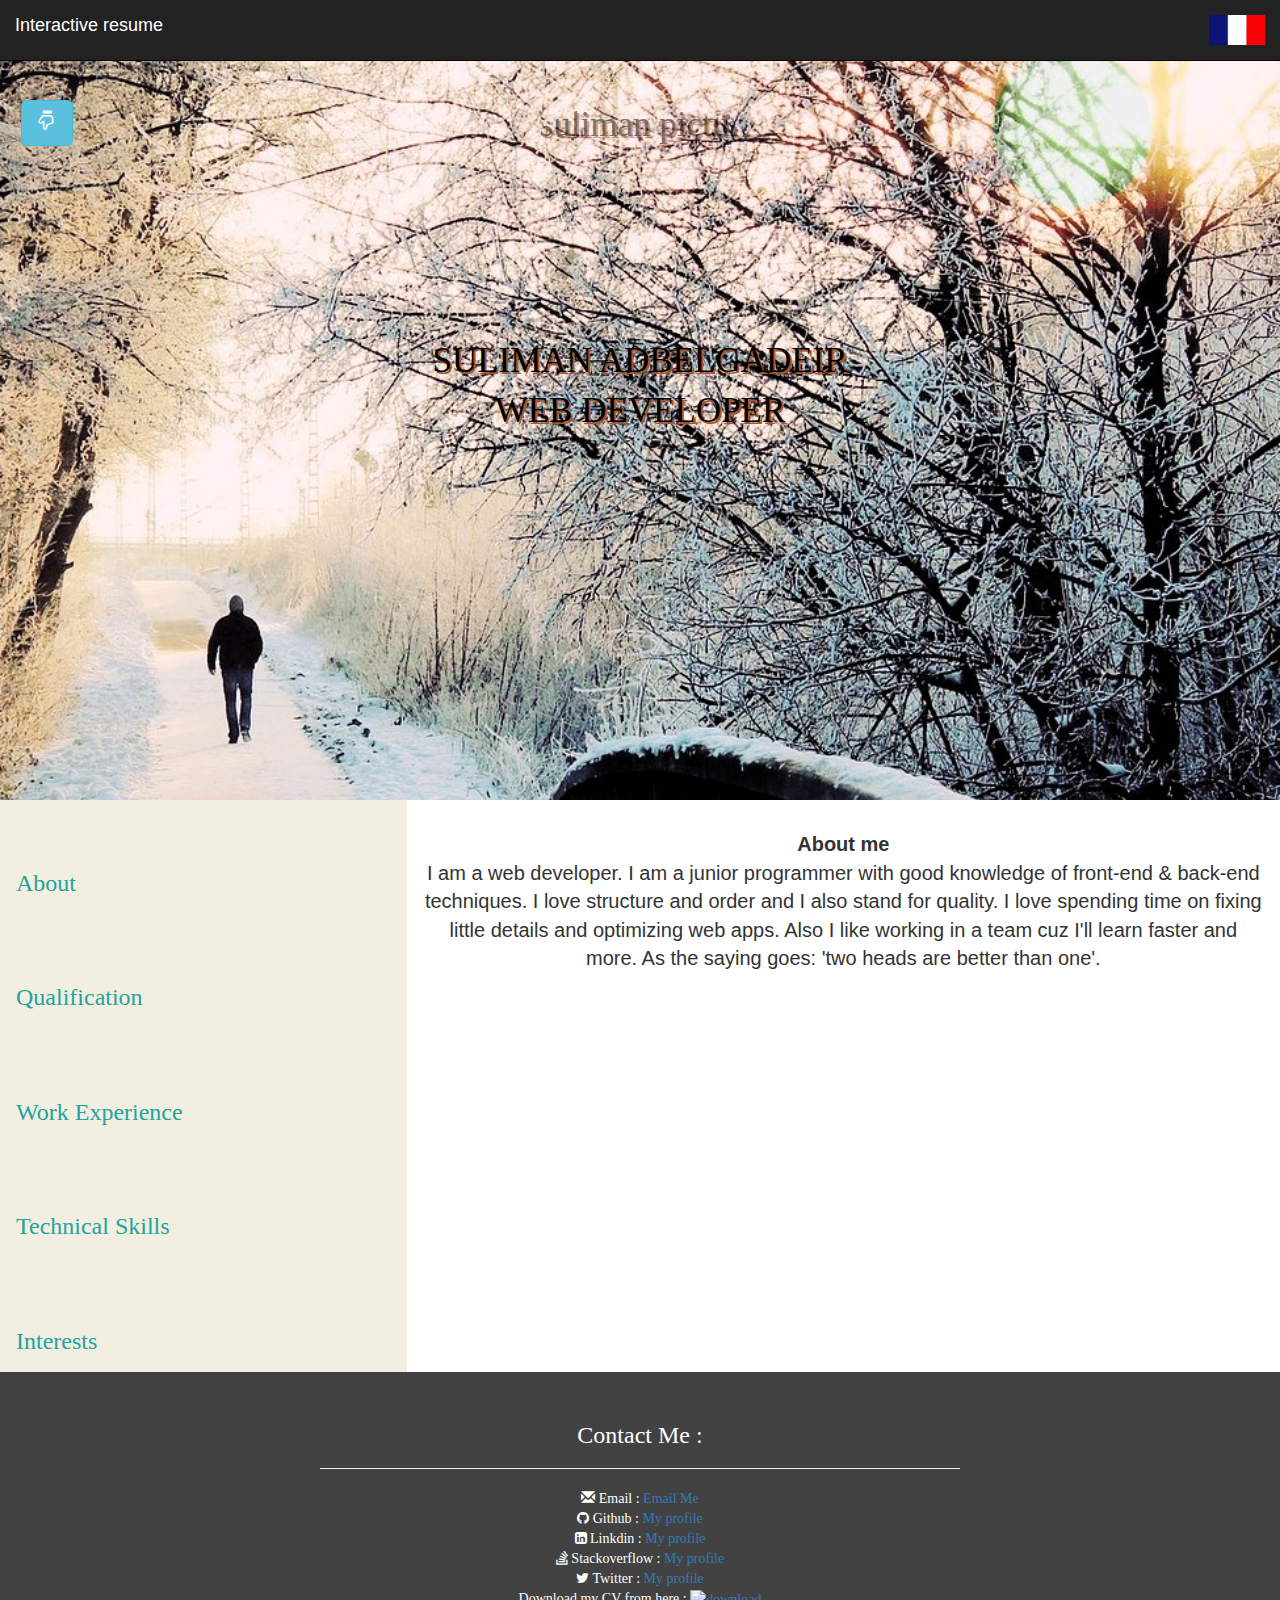
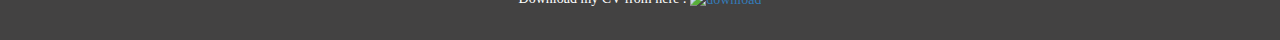
==== commit 5ecbb317: "modification of contents" ====
--- a/index.html
+++ b/index.html
@@ -104,7 +104,7 @@
     </div>
     
     <ul class="nav navbar-nav navbar-right">
-      <li><a href="french.html"><img src="Logo_France1.jpg"  width="70" height="36"></a></li>
+      <li><a href="french.html"><img src="french.jpg"  width="56" height="30"></a></li>
     </ul>
   </div>
 </nav>
@@ -131,7 +131,7 @@
       	<ul class="Information">
       		<li><a id="inform" class="link">
 
-              <h3>Basic Information</h3>
+              <h3>About</h3>
               
                </a></li>
               <li> <a id="Qualification" class="link"> <h3>Qualification </h3>  </a></li>
@@ -171,27 +171,31 @@
 
               <div class="p2" id="toon2">
               
+              <b>Cergy-Pontoise university</b><br>
+              Bachelor's degree, web/mobile/IoT developement (2017-2018).
+              <br><br>
+
               <b>Simplon.co</b><br>
-              Web developement (7 months - 2016)<br/> 
+              Web developement (2016)<br/> 
               Intensive training on (HTML5, CSS3, Bootstrap, PHP, phpMyAdmin, JavaScript, MySQL, Sympony, Worldpress).
               <br><br>
 
               <b>University of Khartoum</b><br>
-              Computer Science & Tecknology (3 years - 2007_2010) <br>
+              Computer Science & Tecknology (2007-2010) <br>
               Computer science, Digital system, Electronics, Data base system, System analysis and design, Operating systems, Computer networks, Web page and internet concepts <br>
       		</div>
 
               <div class="p3" id="toon3">
-              <b>Simplon.co</b>  <br/>developer junior php full stack <br/> 
+              <b>Simplon Prod</b>  <br/>developer junior php full stack <br/> 
               - Set up WordPress sites by developing custom themes. <br/>
               - Develop web sites with HTML/CSS, PHP and Javascript. <br/>
               - Develop functionalities in the context of projects carried out with Laravel. <br/>
-              (6 months - 2017) <br/><br>
+              (2017) <br/><br>
 
               <b>ALSALAM company for foreign recuruitment and employment</b>  <br/>Information Technology (IT) Manager<br/>creator of the services, Management partnerships in the country
               Gulf, mainly Saudi Arabia (Universities, embassies, businesses) 
               (2 years - 2011_2013) <br/><br>
-              <b>F&H engineering company</b><br> Computer technician, Repair and maintenance, data entry, administrative assistant (1 year - 2010_2011)
+              <b>F&H engineering company</b><br> Computer technician, Repair and maintenance, data entry, administrative assistant (2010_2011)
               <br/>
               </div>
       		
@@ -231,14 +235,13 @@
                <br/>&#9733;&#9733;&#9733;&#9734;&#9734;
                <br/>&#9733;&#9733;&#9733;&#9734;&#9734;
                <br/>&#9733;&#9733;&#9733;&#9734;&#9734;
-               <br/>&#9733;&#9733;&#9733;&#9734;&#9734;
         			</p>
 		
 			
               </div>
   			      
              <div class="p4" id="toon4"> 
-  			         environment <br> Arts & creation<br> Reading <br> Swiming <br> Play football & Basketball &Volleyball <br> Gym <br> Associative commitments (Collectif La Chapelle, Konexio, Refuhelp)
+  			         Environment <br> Arts & creation<br> Reading <br> Swiming <br> Play football & Basketball &Volleyball <br> Gym <br> Associative commitments (Collectif La Chapelle, Konexio, Refuhelp)
               </div>
 
               </div>
